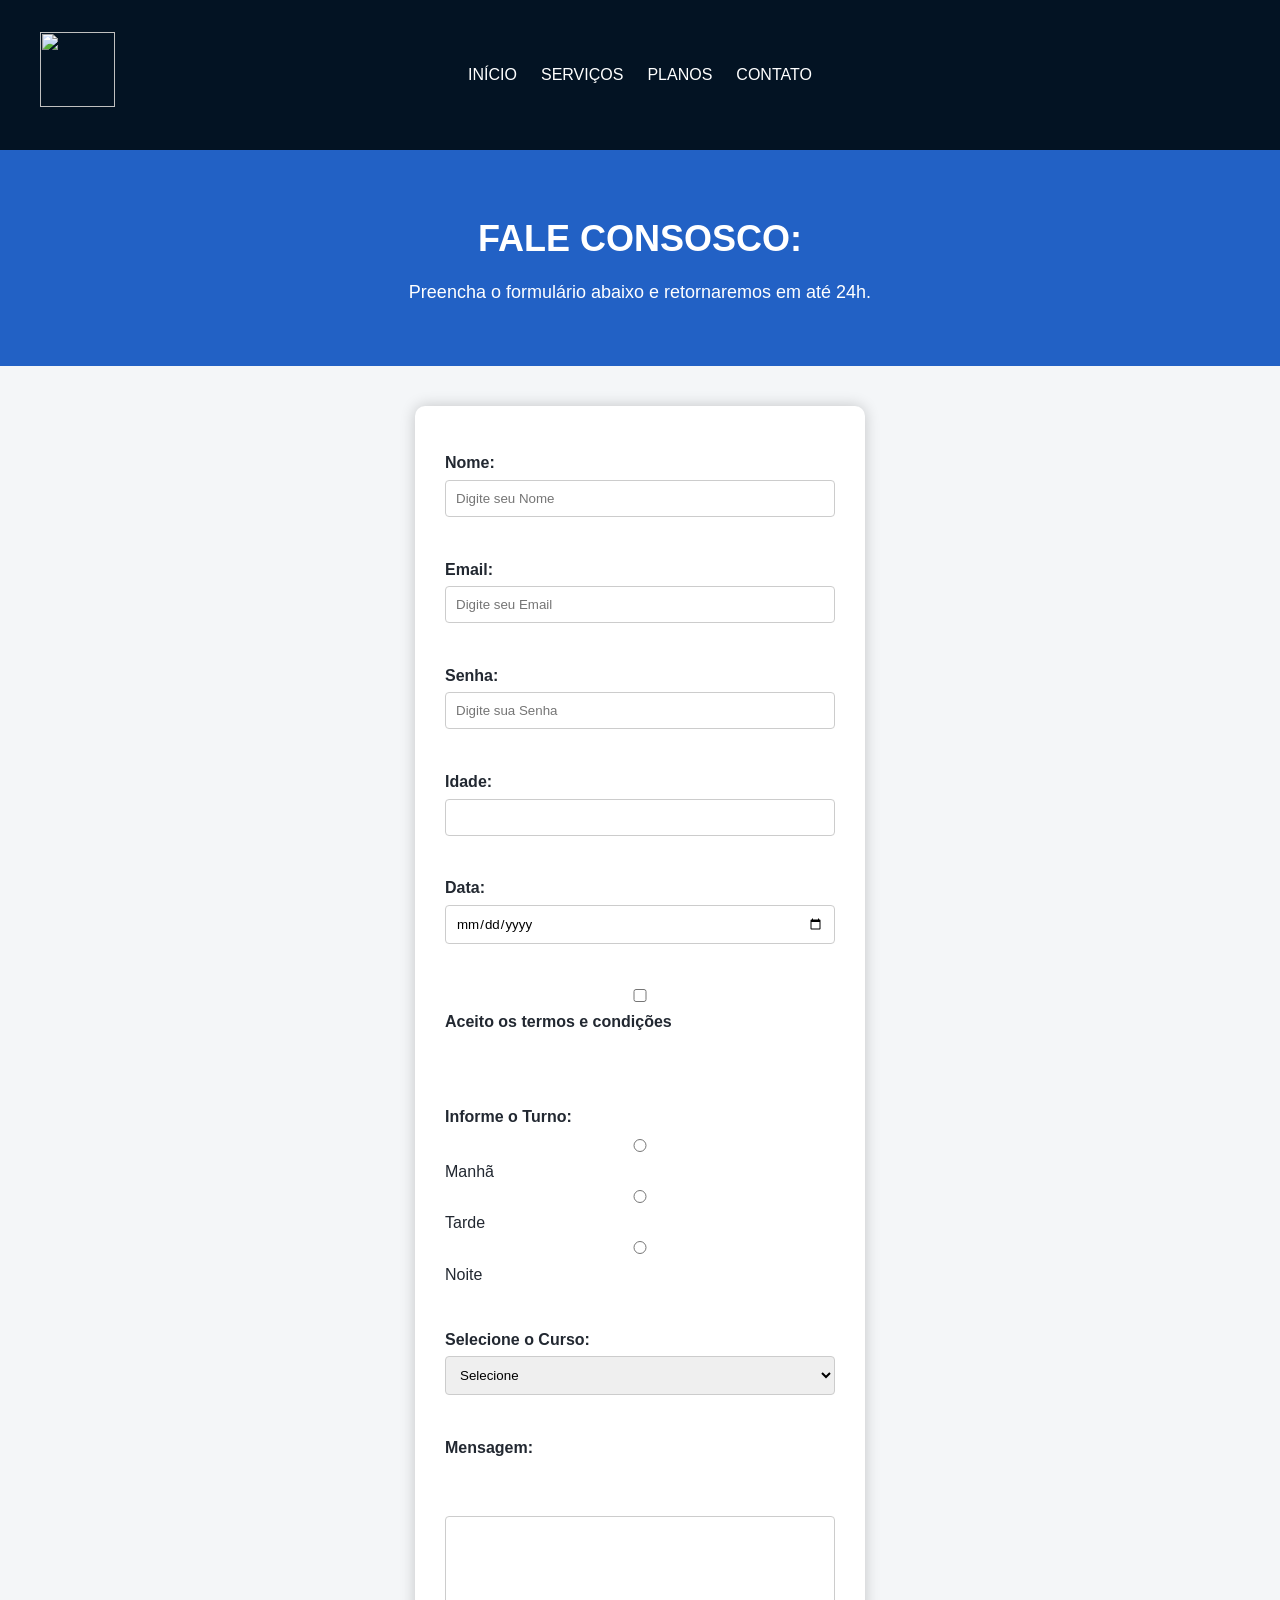
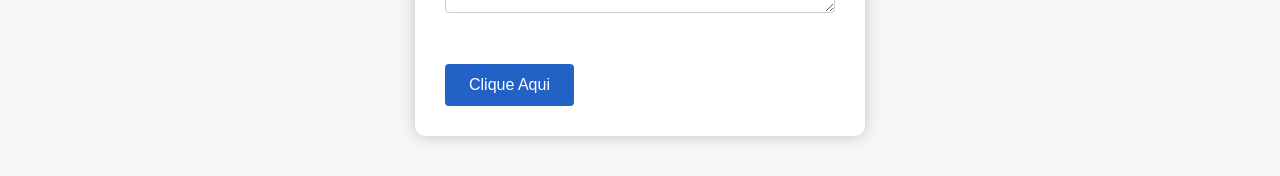
==== contato.html @ 23f10c2b "Add files via upload" ====
<!DOCTYPE html>
<html lang="pt-BR">
<head>
  <meta charset="UTF-8">
  <meta name="viewport" content="width=device-width, initial-scale=1.0">
  <title>TQDC Corporation | Contato</title>
  <link rel="stylesheet" href="style.css">
</head>
<body>

<header>
    <div class="logo">
        <img 
        src="assets/logo.svg" width="75" height="75">

    </div>

    <nav>
        <ul>
            <li><a href="index.html">INÍCIO</a></li>
            <li><a href="#servicos">SERVIÇOS</a></li>
            <li><a href="#planos">PLANOS</a></li>
            <li><a href="contato.html">CONTATO</a></li>
        </ul>
    </nav>
</header>

  <div class="hero">
    <h1>FALE CONSOSCO:</h1>
    <p>Preencha o formulário abaixo e retornaremos em até 24h.</p>
  </div>

  <main class="conteudo">

    
    <form method="get">

        <label for="nome">Nome:</label>
            <input type="text" id="nome" name="nome" placeholder="Digite seu Nome"><br><br>

        <label for="email">Email:</label>
            <input type="email" id="email" name="email" placeholder="Digite seu Email"><br><br>

        <label for="senha">Senha:</label>
            <input type="password" id="senha" name="senha" placeholder="Digite sua Senha" required><br><br>

        <label for="idade">Idade:</label>
            <input type="number" id="idade" name="idade" min="0" max="120"><br><br>

        <label for="data">Data:</label>
            <input type="date" id="data" name="data"><br><br>
            
        <label for="termos">
            <input type="checkbox" id="termos" name="termos">
            Aceito os termos e condições
            
        </label><br><br>

        <label for="turno" required>Informe o Turno:</label>
            <input type="radio" name="turno" value="matutino">Manhã</option>
            <input type="radio" name="turno" value="vespertino">Tarde</option>
            <input type="radio" name="turno" value="noturno">Noite</option><br><br>
        
        <label for="curso">Selecione o Curso:</label>
            <select id="curso" name="curso">
                <option value="selecionar">Selecione</option>
                <option value="python">Python</option>
                <option value="html">HTML</option>
                <option value="css">CSS</option>
                <option value="javascript">JavaScript</option>
            </select><br><br>

        <label for="mensagem">Mensagem:</label><br><br>
            <textarea id="mensagem" name="mensagem" rows="5" cols="50"></textarea><br><br>
        
        
        <!--Arquivo JavaScript-->
        <button type="button" onclick="mostrarMensagem()">Clique Aqui</button>
        
        <!--
        JavaScript Incorporado no HTML-->
        <script>
            function mostrarMensagem() {
                alert("Você clicou no botão direitinho!");
            }
        </script>
        
        </form>

    </form>
    

    </main>
---- style.css ----
/* =========================================================
   ARQUIVO: style.css
   Este é o CSS EXTERNO exigido no enunciado.
   Ele é "linkado" no <head> do HTML com:
   <link rel="stylesheet" href="style.css">
   ========================================================= */

/* -----------------------------------------------------------
   1. RESET BÁSICO
   Navegadores diferentes aplicam margens/paddings padrão
   diferentes. Zerando tudo, evitamos surpresas de layout.
----------------------------------------------------------- */
* {
  margin: 0;
  padding: 0;
  box-sizing: border-box; /* padding não aumenta a largura do elemento */
}

/* -----------------------------------------------------------
   2. ESTILO GERAL DA PÁGINA (tag body)
----------------------------------------------------------- */
body {
  font-family: Arial, Helvetica, sans-serif;
  color: #222831;
  background-color: #f4f6f8;
  line-height: 1.6; /* espaçamento entre linhas do texto */
}

/* -----------------------------------------------------------
   3. CABEÇALHO (header)
   Equivale ao antigo <div id="cabecalho"> das aulas passadas.
----------------------------------------------------------- */
header {
    display: grid;
    grid-template-columns: 1fr auto 1fr;
    align-items: center;

    width: 100%;
    min-height: 150px;

    padding: 0 40px;
    box-sizing: border-box;

    background-color: #031323;
}

header .logo {
  font-size: 24px;
  font-weight: bold;
}
.logo-text span {
    position: relative;
    left: 20px;
}
header .logo span {
  color: #2261C5; /* destaca parte do nome da empresa */
}

/* -----------------------------------------------------------
   4. MENU DE NAVEGAÇÃO (nav)
   Equivale ao antigo <div id="menu">.
----------------------------------------------------------- */
nav ul {
  list-style: none; /* remove as bolinhas da lista */
  display: flex;     /* coloca os itens do menu lado a lado */
}

/* espaço entre os itens do menu (mais compatível que "gap") */
nav li + li {
  margin-left: 24px;
}

nav a {
  color: #ffffff;
  text-decoration: none; /* remove o sublinhado do link */
  font-weight: 500;
}

nav a:hover {
  color: #2261C5; /* muda a cor quando o mouse passa por cima */
}

/* -----------------------------------------------------------
   5. SEÇÃO DE DESTAQUE (hero) - primeira coisa que o usuário vê
----------------------------------------------------------- */
.hero {
  background-color: #2261C5;
  color: #ffffff;
  text-align: center;
  padding: 60px 20px;
}

.hero h1 {
  font-size: 36px;
  margin-bottom: 10px;
}

.hero p {
  font-size: 18px;
}

/* -----------------------------------------------------------
   6. CONTEÚDO PRINCIPAL (main)
   Equivale ao antigo <div id="conteudo">.
----------------------------------------------------------- */
main {
  max-width: 1000px;
  margin: 0 auto;   /* centraliza o conteúdo na página */
  padding: 40px 20px;
}

/* título de cada seção dentro do main */
main h2 {
  color: #1B2A41;
  margin-bottom: 16px;
  border-left: 5px solid #2261C5; /* barrinha colorida do lado */
  padding-left: 10px;
}

section {
  margin-bottom: 50px;
}

/* -----------------------------------------------------------
   7. LISTA DE DIFERENCIAIS
----------------------------------------------------------- */
.diferenciais {
  padding-left: 20px;
}

.diferenciais li {
  margin-bottom: 8px;
}

/* -----------------------------------------------------------
   8. TABELA DE PLANOS
----------------------------------------------------------- */
table {
  width: 100%;
  border-collapse: collapse; /* junta as bordas das células */
  background-color: #ffffff;
}

th, td {
  border: 1px solid #cccccc;
  padding: 12px;
  text-align: left;
}

th {
  background-color: #1B2A41;
  color: #ffffff;
}

/* deixa a linha do plano "Premium" em destaque */
.plano-destaque {
  background-color: #e6fbfb;
  font-weight: bold;
}

/* -----------------------------------------------------------
   9. FORMULÁRIO DE CONTATO
----------------------------------------------------------- */
form {
  background-color: #ffffff;
  padding: 24px;
  border-radius: 8px;
  max-width: 500px;
}

form label {
  display: block;        /* cada label numa linha separada */
  margin-top: 14px;
  margin-bottom: 4px;
  font-weight: bold;
}

form input,
form textarea,
form select {
  width: 100%;
  padding: 10px;
  border: 1px solid #cccccc;
  border-radius: 4px;
  font-family: inherit; /* usa a mesma fonte do resto do site */
}

form button {
  margin-top: 18px;
  background-color: #2261C5;
  color: #ffffff;
  border: none;
  padding: 12px 24px;
  border-radius: 4px;
  cursor: pointer;
  font-size: 16px;
}

form button:hover {
  background-color: #2261C5;
}

/* -----------------------------------------------------------
   10. BOTÕES COM IMAGEM (WhatsApp / E-mail)
----------------------------------------------------------- */
.contato-rapido {
  display: flex;
  gap: 16px;
  flex-wrap: wrap;
}

.botao-imagem {
  display: flex;
  align-items: center;
  gap: 10px;
  background-color: #ffffff;
  border: 1px solid #cccccc;
  padding: 10px 18px;
  border-radius: 6px;
  text-decoration: none;
  color: #222831;
}

.botao-imagem:hover {
  background-color: #eeeeee;
}

/* -----------------------------------------------------------
   11. RODAPÉ (footer)
   Equivale ao antigo <div id="rodape">.
----------------------------------------------------------- */
footer {
  background-color: #1B2A41;
  color: #ffffff;
  text-align: center;
  padding: 20px;
  margin-top: 40px;
}



.conteudo {
    display: flex;
    justify-content: center; /* Centraliza horizontalmente */
    align-items: center;     /* Centraliza verticalmente (opcional) */
    min-height: 70vh;
}

form {
    width: 450px;
    background: #fff;
    padding: 30px;
    border-radius: 10px;
    box-shadow: 0 0 15px rgba(0,0,0,0.2);
}

.servicos-imagens {
    display: flex;
    justify-content: center; /* Centraliza as imagens */
    align-items: center;
    gap: 20px; /* Espaço entre as imagens */
    margin-top: 20px;
}

.servicos-imagens img {
    width: 300px;
    height: 200px;
    object-fit: cover; /* Mantém a proporção e corta o excesso */
    border-radius: 10px;
    box-shadow: 0 4px 8px rgba(0, 0, 0, 0.2);
    transition: transform 0.3s;
}

.servicos-imagens img:hover {
    transform: scale(1.05);
}
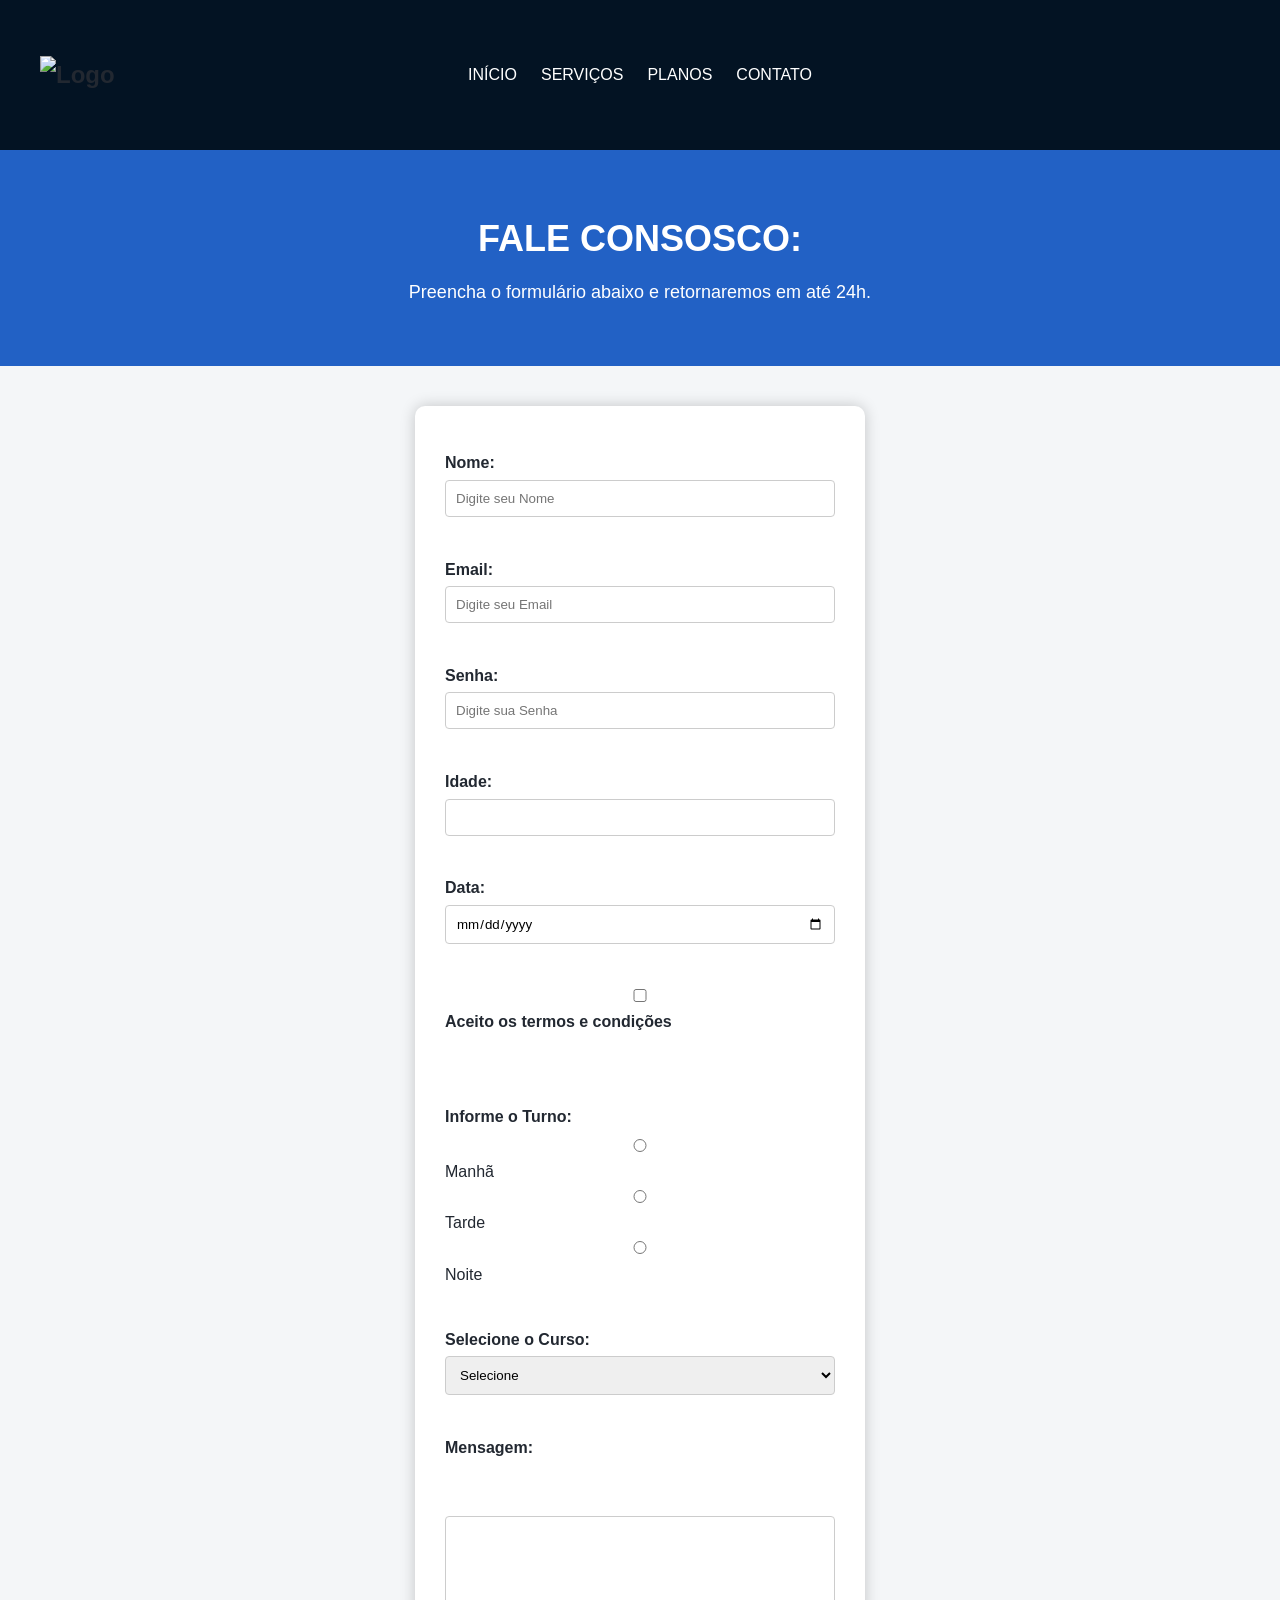
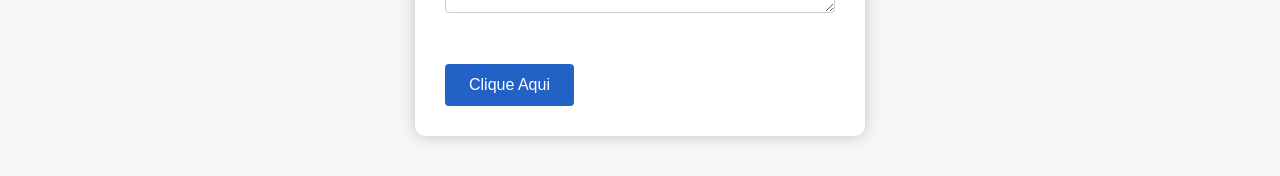
==== commit 72fed911: "Update contato.html" ====
--- a/contato.html
+++ b/contato.html
@@ -11,7 +11,7 @@
 <header>
     <div class="logo">
         <img 
-        src="assets/logo.svg" width="75" height="75">
+       src="https://raw.githubusercontent.com/ceuclides/Ava1/f612f93dd915fc0f28e274f7c893f2890cf16089/logo.svg" alt="Logo" width="75" height="75">
 
     </div>
 
@@ -90,4 +90,4 @@
     </form>
     
 
-    </main>+    </main>
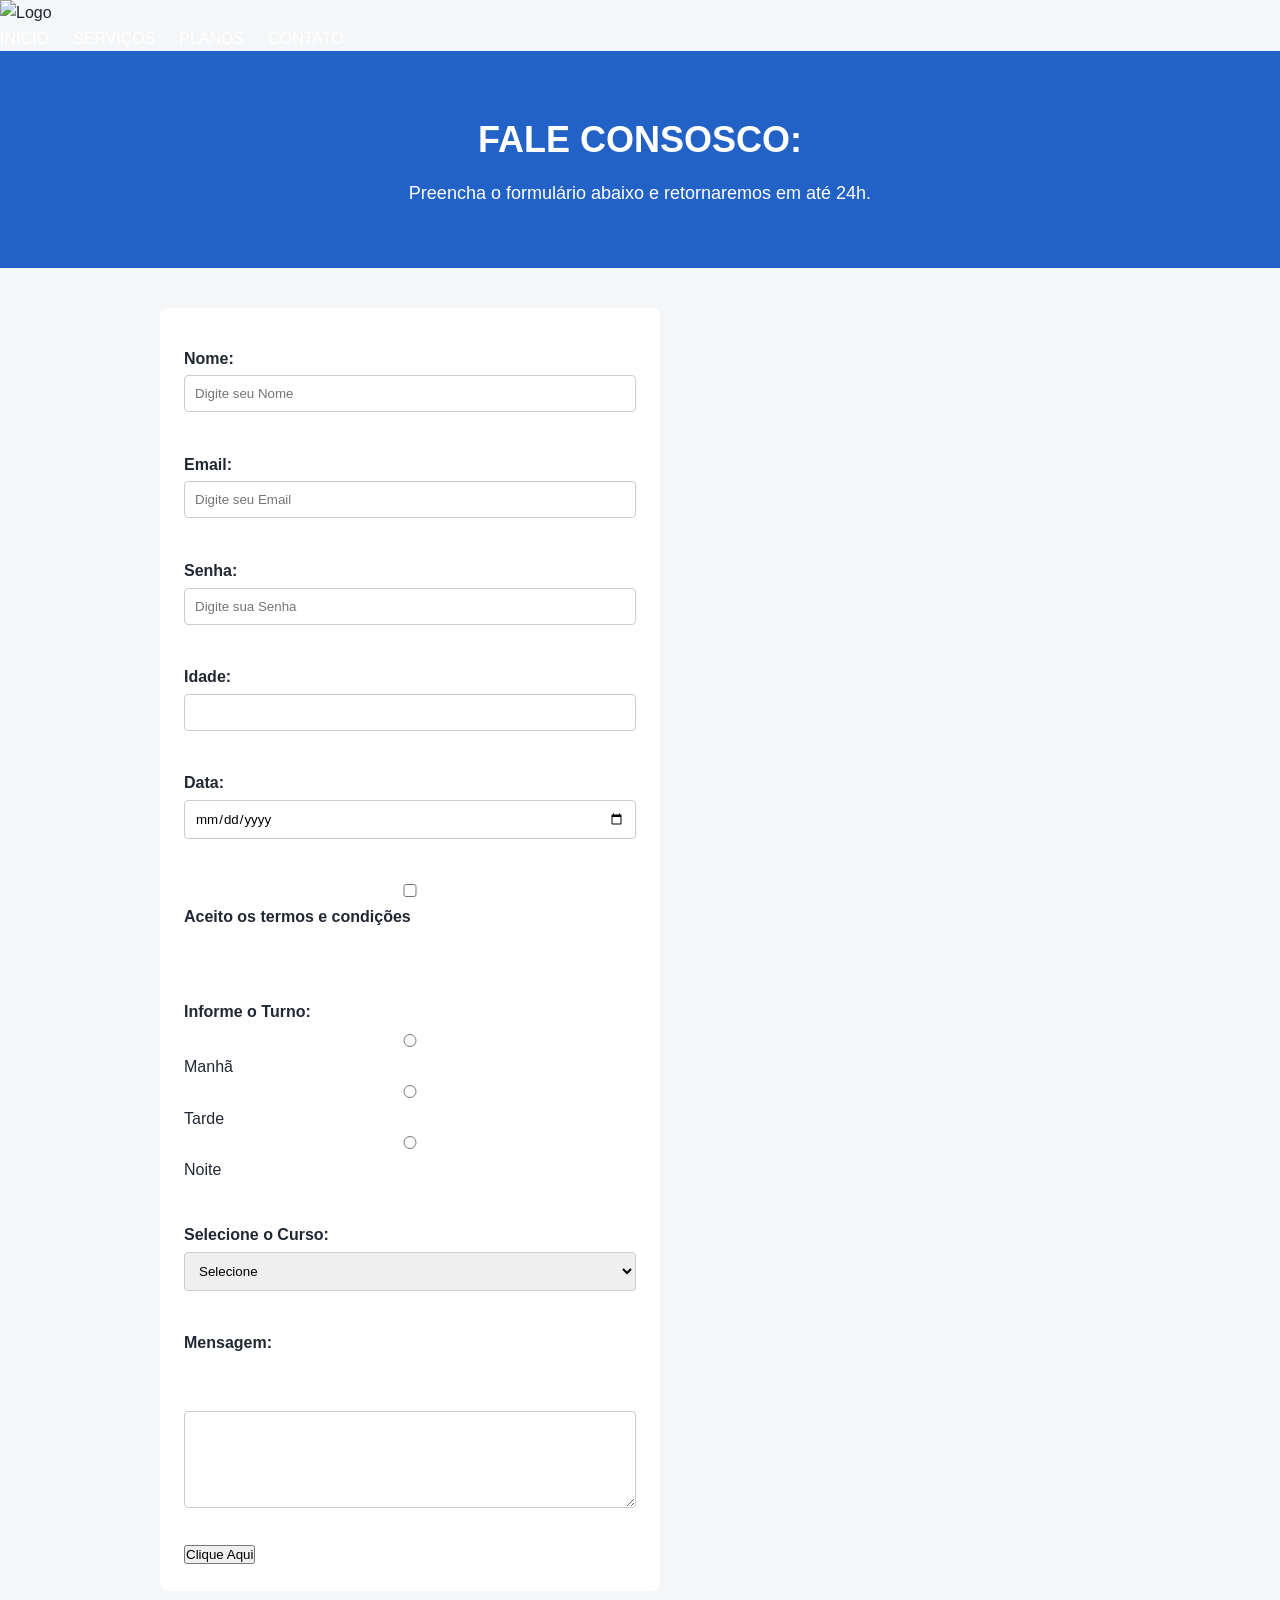
==== commit 0e81bd2b: "Update contato.html" ====
--- a/contato.html
+++ b/contato.html
@@ -8,10 +8,10 @@
 </head>
 <body>
 
-<header>
     <div class="logo">
         <img 
-       src="https://raw.githubusercontent.com/ceuclides/Ava1/f612f93dd915fc0f28e274f7c893f2890cf16089/logo.svg" alt="Logo" width="75" height="75">
+
+        src="https://raw.githubusercontent.com/ceuclides/Ava1/f612f93dd915fc0f28e274f7c893f2890cf16089/logo.svg" alt="Logo" width="75" height="75">
 
     </div>
 
--- a/style.css
+++ b/style.css
@@ -1,35 +1,18 @@
-/* =========================================================
-   ARQUIVO: style.css
-   Este é o CSS EXTERNO exigido no enunciado.
-   Ele é "linkado" no <head> do HTML com:
-   <link rel="stylesheet" href="style.css">
-   ========================================================= */
-
-/* -----------------------------------------------------------
-   1. RESET BÁSICO
-   Navegadores diferentes aplicam margens/paddings padrão
-   diferentes. Zerando tudo, evitamos surpresas de layout.
------------------------------------------------------------ */
+
 * {
   margin: 0;
   padding: 0;
-  box-sizing: border-box; /* padding não aumenta a largura do elemento */
-}
-
-/* -----------------------------------------------------------
-   2. ESTILO GERAL DA PÁGINA (tag body)
------------------------------------------------------------ */
+  box-sizing: border-box; 
+}
+
+
 body {
   font-family: Arial, Helvetica, sans-serif;
   color: #222831;
   background-color: #f4f6f8;
-  line-height: 1.6; /* espaçamento entre linhas do texto */
-}
-
-/* -----------------------------------------------------------
-   3. CABEÇALHO (header)
-   Equivale ao antigo <div id="cabecalho"> das aulas passadas.
------------------------------------------------------------ */
+  line-height: 1.6; 
+
+
 header {
     display: grid;
     grid-template-columns: 1fr auto 1fr;
@@ -53,36 +36,31 @@
     left: 20px;
 }
 header .logo span {
-  color: #2261C5; /* destaca parte do nome da empresa */
-}
-
-/* -----------------------------------------------------------
-   4. MENU DE NAVEGAÇÃO (nav)
-   Equivale ao antigo <div id="menu">.
------------------------------------------------------------ */
+  color: #2261C5; 
+}
+
+
 nav ul {
-  list-style: none; /* remove as bolinhas da lista */
-  display: flex;     /* coloca os itens do menu lado a lado */
-}
-
-/* espaço entre os itens do menu (mais compatível que "gap") */
+  list-style: none; 
+  display: flex;     
+}
+
+
 nav li + li {
   margin-left: 24px;
 }
 
 nav a {
   color: #ffffff;
-  text-decoration: none; /* remove o sublinhado do link */
+  text-decoration: none; 
   font-weight: 500;
 }
 
 nav a:hover {
-  color: #2261C5; /* muda a cor quando o mouse passa por cima */
-}
-
-/* -----------------------------------------------------------
-   5. SEÇÃO DE DESTAQUE (hero) - primeira coisa que o usuário vê
------------------------------------------------------------ */
+  color: #2261C5; 
+}
+
+
 .hero {
   background-color: #2261C5;
   color: #ffffff;
@@ -99,21 +77,18 @@
   font-size: 18px;
 }
 
-/* -----------------------------------------------------------
-   6. CONTEÚDO PRINCIPAL (main)
-   Equivale ao antigo <div id="conteudo">.
------------------------------------------------------------ */
+
 main {
   max-width: 1000px;
-  margin: 0 auto;   /* centraliza o conteúdo na página */
+  margin: 0 auto;  
   padding: 40px 20px;
 }
 
-/* título de cada seção dentro do main */
+
 main h2 {
   color: #1B2A41;
   margin-bottom: 16px;
-  border-left: 5px solid #2261C5; /* barrinha colorida do lado */
+  border-left: 5px solid #2261C5; 
   padding-left: 10px;
 }
 
@@ -121,9 +96,7 @@
   margin-bottom: 50px;
 }
 
-/* -----------------------------------------------------------
-   7. LISTA DE DIFERENCIAIS
------------------------------------------------------------ */
+
 .diferenciais {
   padding-left: 20px;
 }
@@ -132,12 +105,9 @@
   margin-bottom: 8px;
 }
 
-/* -----------------------------------------------------------
-   8. TABELA DE PLANOS
------------------------------------------------------------ */
 table {
   width: 100%;
-  border-collapse: collapse; /* junta as bordas das células */
+  border-collapse: collapse; /
   background-color: #ffffff;
 }
 
@@ -152,15 +122,12 @@
   color: #ffffff;
 }
 
-/* deixa a linha do plano "Premium" em destaque */
 .plano-destaque {
   background-color: #e6fbfb;
   font-weight: bold;
 }
 
-/* -----------------------------------------------------------
-   9. FORMULÁRIO DE CONTATO
------------------------------------------------------------ */
+
 form {
   background-color: #ffffff;
   padding: 24px;
@@ -169,7 +136,7 @@
 }
 
 form label {
-  display: block;        /* cada label numa linha separada */
+  display: block;        
   margin-top: 14px;
   margin-bottom: 4px;
   font-weight: bold;
@@ -182,8 +149,7 @@
   padding: 10px;
   border: 1px solid #cccccc;
   border-radius: 4px;
-  font-family: inherit; /* usa a mesma fonte do resto do site */
-}
+  font-family: inherit; 
 
 form button {
   margin-top: 18px;
@@ -200,9 +166,7 @@
   background-color: #2261C5;
 }
 
-/* -----------------------------------------------------------
-   10. BOTÕES COM IMAGEM (WhatsApp / E-mail)
------------------------------------------------------------ */
+
 .contato-rapido {
   display: flex;
   gap: 16px;
@@ -225,10 +189,7 @@
   background-color: #eeeeee;
 }
 
-/* -----------------------------------------------------------
-   11. RODAPÉ (footer)
-   Equivale ao antigo <div id="rodape">.
------------------------------------------------------------ */
+
 footer {
   background-color: #1B2A41;
   color: #ffffff;
@@ -241,8 +202,8 @@
 
 .conteudo {
     display: flex;
-    justify-content: center; /* Centraliza horizontalmente */
-    align-items: center;     /* Centraliza verticalmente (opcional) */
+    justify-content: center; 
+    align-items: center;     
     min-height: 70vh;
 }
 
@@ -256,16 +217,16 @@
 
 .servicos-imagens {
     display: flex;
-    justify-content: center; /* Centraliza as imagens */
+    justify-content: center; 
     align-items: center;
-    gap: 20px; /* Espaço entre as imagens */
+    gap: 20px; 
     margin-top: 20px;
 }
 
 .servicos-imagens img {
     width: 300px;
     height: 200px;
-    object-fit: cover; /* Mantém a proporção e corta o excesso */
+    object-fit: cover; 
     border-radius: 10px;
     box-shadow: 0 4px 8px rgba(0, 0, 0, 0.2);
     transition: transform 0.3s;
@@ -273,4 +234,4 @@
 
 .servicos-imagens img:hover {
     transform: scale(1.05);
-}+}
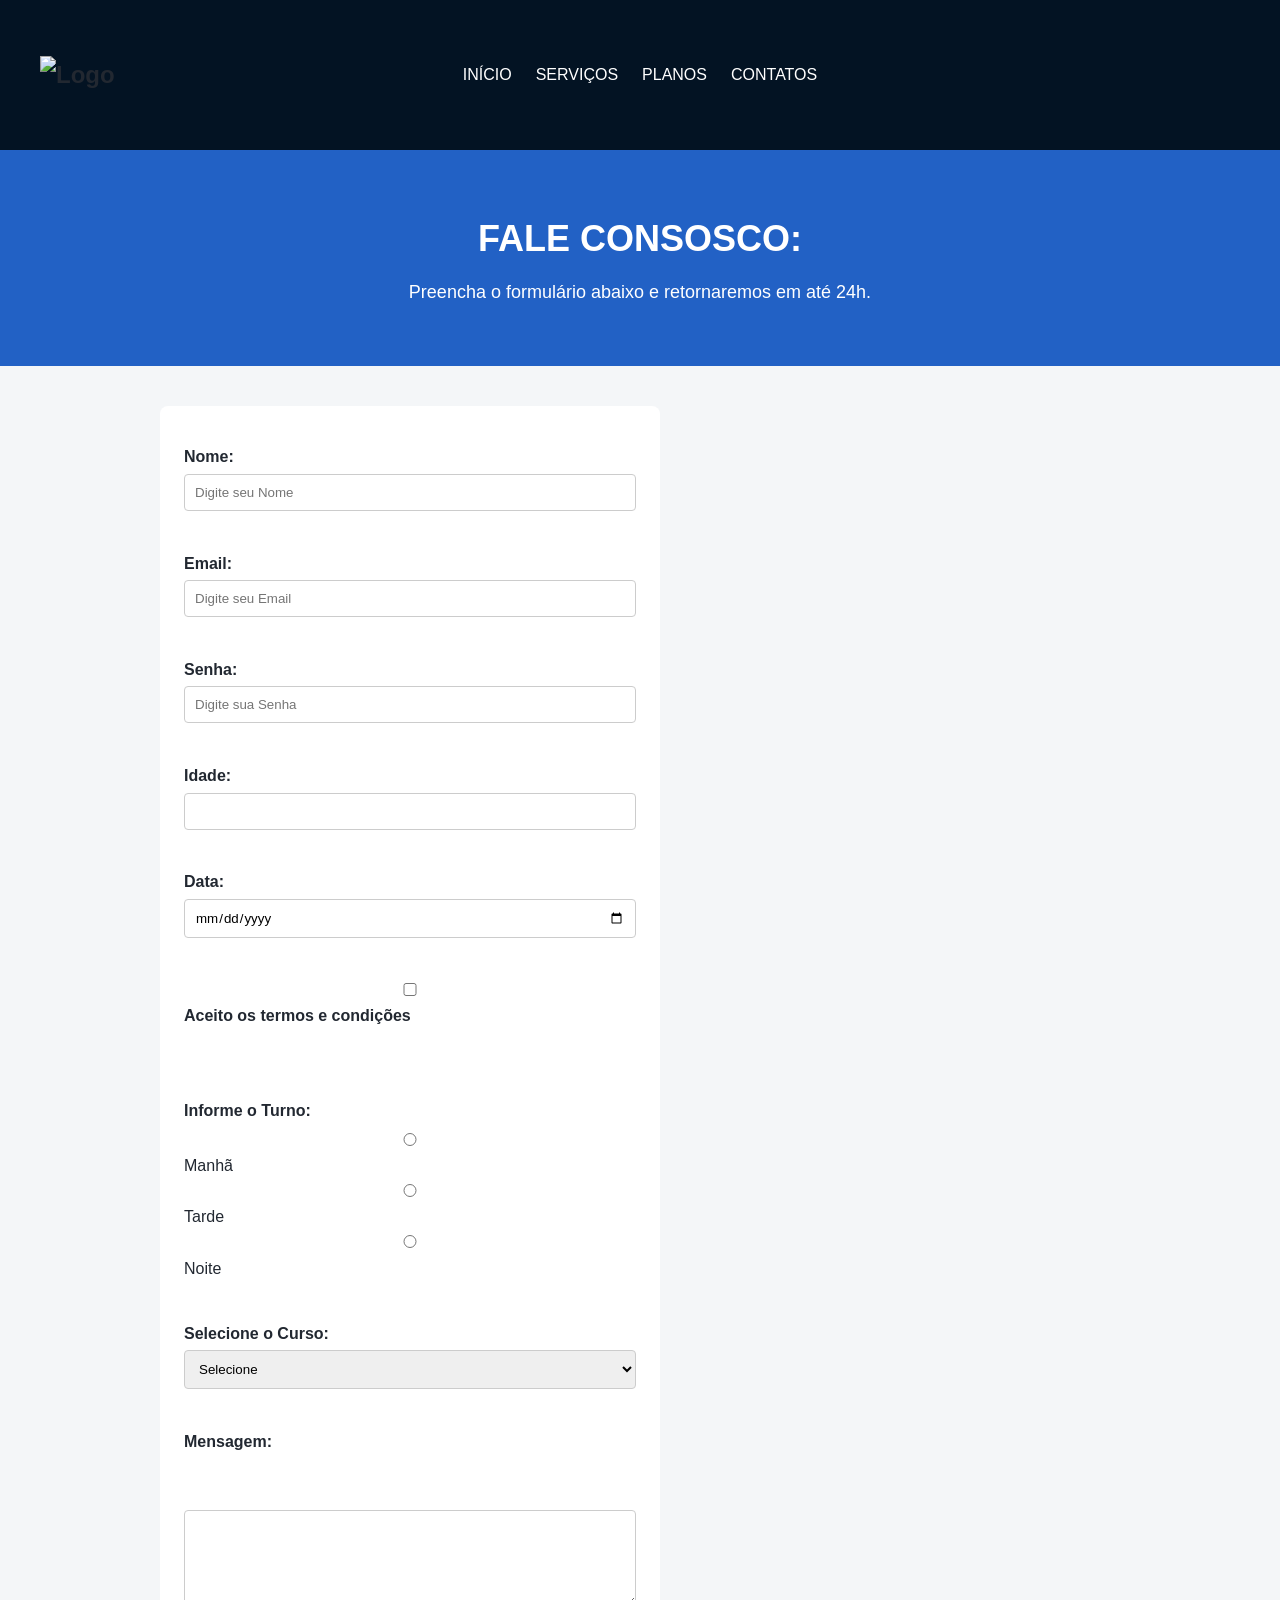
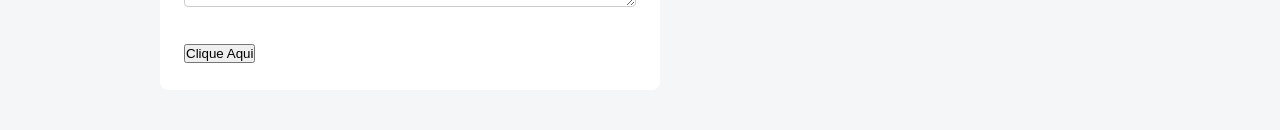
==== commit 5ea2b418: "Update contato.html" ====
--- a/contato.html
+++ b/contato.html
@@ -7,7 +7,7 @@
   <link rel="stylesheet" href="style.css">
 </head>
 <body>
-
+<header>
     <div class="logo">
         <img 
 
@@ -20,7 +20,7 @@
             <li><a href="index.html">INÍCIO</a></li>
             <li><a href="#servicos">SERVIÇOS</a></li>
             <li><a href="#planos">PLANOS</a></li>
-            <li><a href="contato.html">CONTATO</a></li>
+            <li><a href="contato.html">CONTATOS</a></li>
         </ul>
     </nav>
 </header>
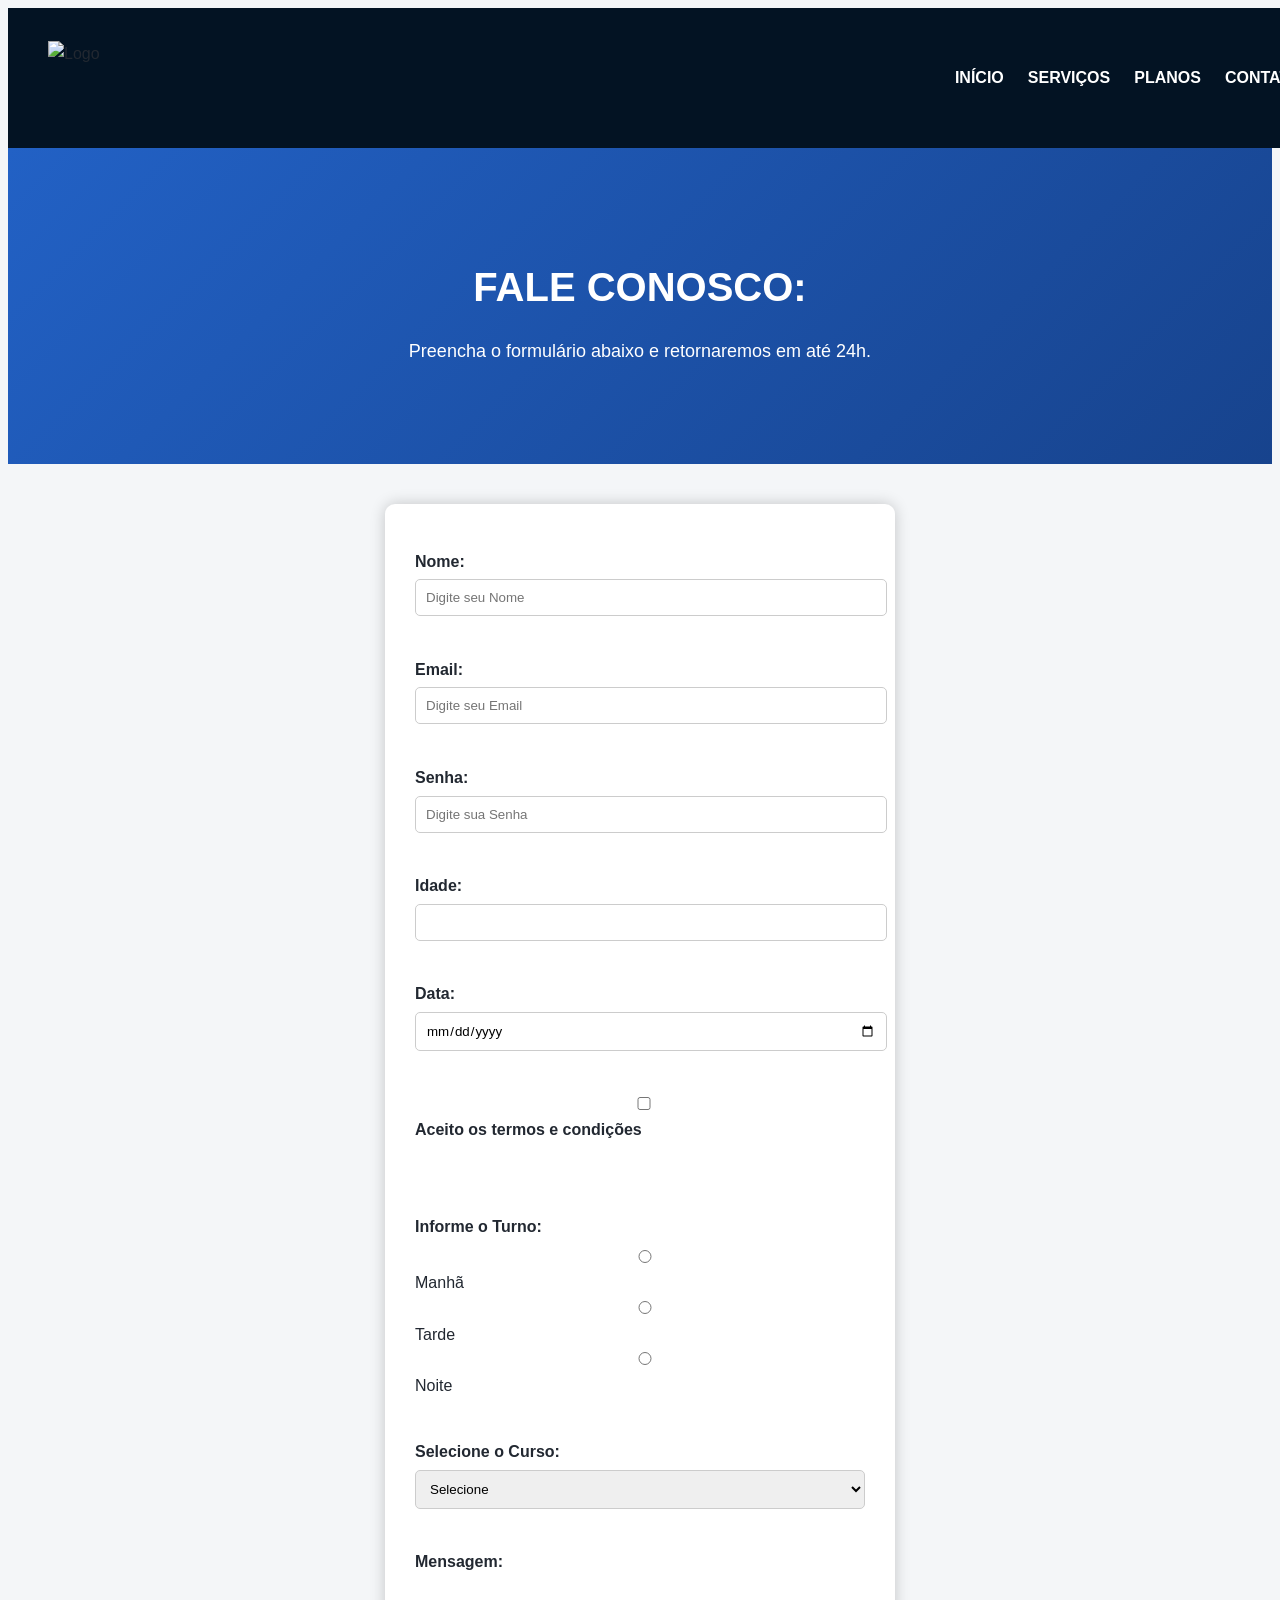
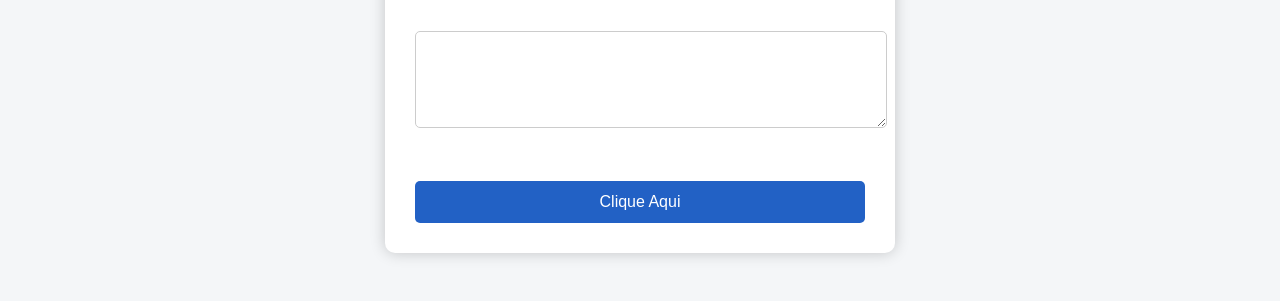
==== commit 93315be1: "Update contato.html cxonsolo" ====
--- a/contato.html
+++ b/contato.html
@@ -26,7 +26,7 @@
 </header>
 
   <div class="hero">
-    <h1>FALE CONSOSCO:</h1>
+    <h1>FALE CONOSCO:</h1>
     <p>Preencha o formulário abaixo e retornaremos em até 24h.</p>
   </div>
 
--- a/style.css
+++ b/style.css
@@ -1,237 +1,283 @@
+```css
+/* ===========================
+   RESET
+=========================== */
 
 * {
-  margin: 0;
-  padding: 0;
-  box-sizing: border-box; 
-}
-
+    margin: 0;
+    padding: 0;
+    box-sizing: border-box;
+}
+
+/* ===========================
+   BODY
+=========================== */
 
 body {
-  font-family: Arial, Helvetica, sans-serif;
-  color: #222831;
-  background-color: #f4f6f8;
-  line-height: 1.6; 
-
+    font-family: Arial, Helvetica, sans-serif;
+    background-color: #f4f6f8;
+    color: #222831;
+    line-height: 1.6;
+}
+
+/* ===========================
+   HEADER
+=========================== */
 
 header {
     display: grid;
-    grid-template-columns: 1fr auto 1fr;
+    grid-template-columns: auto 1fr;
     align-items: center;
-
-    width: 100%;
-    min-height: 150px;
-
-    padding: 0 40px;
-    box-sizing: border-box;
-
+    gap: 40px;
+    width: 100%;
+    min-height: 100px;
+    padding: 20px 40px;
     background-color: #031323;
 }
 
-header .logo {
-  font-size: 24px;
-  font-weight: bold;
-}
-.logo-text span {
-    position: relative;
-    left: 20px;
-}
-header .logo span {
-  color: #2261C5; 
-}
-
+.logo img {
+    display: block;
+}
+
+/* ===========================
+   MENU
+=========================== */
+
+nav {
+    justify-self: end;
+}
 
 nav ul {
-  list-style: none; 
-  display: flex;     
-}
-
-
-nav li + li {
-  margin-left: 24px;
+    display: flex;
+    list-style: none;
+    gap: 24px;
 }
 
 nav a {
-  color: #ffffff;
-  text-decoration: none; 
-  font-weight: 500;
+    text-decoration: none;
+    color: white;
+    font-weight: bold;
+    transition: color 0.3s;
 }
 
 nav a:hover {
-  color: #2261C5; 
-}
-
+    color: #2261C5;
+}
+
+/* ===========================
+   HERO
+=========================== */
 
 .hero {
-  background-color: #2261C5;
-  color: #ffffff;
-  text-align: center;
-  padding: 60px 20px;
+    background: linear-gradient(135deg, #2261C5, #17438d);
+    color: white;
+    text-align: center;
+    padding: 80px 20px;
 }
 
 .hero h1 {
-  font-size: 36px;
-  margin-bottom: 10px;
+    font-size: 40px;
+    margin-bottom: 15px;
 }
 
 .hero p {
-  font-size: 18px;
-}
-
+    font-size: 18px;
+}
+
+/* ===========================
+   MAIN
+=========================== */
 
 main {
-  max-width: 1000px;
-  margin: 0 auto;  
-  padding: 40px 20px;
-}
-
-
-main h2 {
-  color: #1B2A41;
-  margin-bottom: 16px;
-  border-left: 5px solid #2261C5; 
-  padding-left: 10px;
+    max-width: 1100px;
+    margin: auto;
+    padding: 40px 20px;
 }
 
 section {
-  margin-bottom: 50px;
-}
-
+    margin-bottom: 60px;
+}
+
+section h2 {
+    color: #1B2A41;
+    border-left: 5px solid #2261C5;
+    padding-left: 10px;
+    margin-bottom: 18px;
+}
+
+/* ===========================
+   SOBRE
+=========================== */
+
+#sobre p {
+    text-align: justify;
+}
+
+/* ===========================
+   DIFERENCIAIS
+=========================== */
 
 .diferenciais {
-  padding-left: 20px;
+    padding-left: 25px;
 }
 
 .diferenciais li {
-  margin-bottom: 8px;
-}
+    margin-bottom: 10px;
+}
+
+/* ===========================
+   SERVIÇOS
+=========================== */
+
+.servicos-imagens {
+    display: flex;
+    justify-content: center;
+    gap: 25px;
+    margin-top: 30px;
+}
+
+.servicos-imagens img {
+    width: 320px;
+    height: 220px;
+    object-fit: cover;
+    border-radius: 12px;
+    box-shadow: 0 5px 15px rgba(0,0,0,.2);
+    transition: transform .3s, box-shadow .3s;
+}
+
+.servicos-imagens img:hover {
+    transform: scale(1.05);
+    box-shadow: 0 8px 20px rgba(0,0,0,.3);
+}
+
+/* ===========================
+   TABELA
+=========================== */
 
 table {
-  width: 100%;
-  border-collapse: collapse; /
-  background-color: #ffffff;
-}
-
-th, td {
-  border: 1px solid #cccccc;
-  padding: 12px;
-  text-align: left;
+    width: 100%;
+    border-collapse: collapse;
+    background: white;
+}
+
+th,
+td {
+    border: 1px solid #ccc;
+    padding: 15px;
+    text-align: left;
 }
 
 th {
-  background-color: #1B2A41;
-  color: #ffffff;
+    background-color: #1B2A41;
+    color: white;
 }
 
 .plano-destaque {
-  background-color: #e6fbfb;
-  font-weight: bold;
-}
-
+    background-color: #e8f7ff;
+    font-weight: bold;
+}
+
+/* ===========================
+   FORMULÁRIO
+=========================== */
+
+.conteudo {
+    display: flex;
+    justify-content: center;
+    align-items: center;
+    min-height: 70vh;
+}
 
 form {
-  background-color: #ffffff;
-  padding: 24px;
-  border-radius: 8px;
-  max-width: 500px;
+    width: 450px;
+    background: white;
+    padding: 30px;
+    border-radius: 10px;
+    box-shadow: 0 0 15px rgba(0,0,0,.2);
 }
 
 form label {
-  display: block;        
-  margin-top: 14px;
-  margin-bottom: 4px;
-  font-weight: bold;
+    display: block;
+    margin-top: 15px;
+    margin-bottom: 5px;
+    font-weight: bold;
 }
 
 form input,
 form textarea,
 form select {
-  width: 100%;
-  padding: 10px;
-  border: 1px solid #cccccc;
-  border-radius: 4px;
-  font-family: inherit; 
+    width: 100%;
+    padding: 10px;
+    border: 1px solid #ccc;
+    border-radius: 5px;
+    font-family: inherit;
+}
+
+form textarea {
+    resize: vertical;
+}
 
 form button {
-  margin-top: 18px;
-  background-color: #2261C5;
-  color: #ffffff;
-  border: none;
-  padding: 12px 24px;
-  border-radius: 4px;
-  cursor: pointer;
-  font-size: 16px;
+    width: 100%;
+    margin-top: 20px;
+    padding: 12px;
+    background-color: #2261C5;
+    color: white;
+    border: none;
+    border-radius: 5px;
+    font-size: 16px;
+    cursor: pointer;
+    transition: .3s;
 }
 
 form button:hover {
-  background-color: #2261C5;
-}
-
+    background-color: #184d9e;
+}
+
+/* ===========================
+   CONTATO RÁPIDO
+=========================== */
 
 .contato-rapido {
-  display: flex;
-  gap: 16px;
-  flex-wrap: wrap;
+    display: flex;
+    gap: 15px;
 }
 
 .botao-imagem {
-  display: flex;
-  align-items: center;
-  gap: 10px;
-  background-color: #ffffff;
-  border: 1px solid #cccccc;
-  padding: 10px 18px;
-  border-radius: 6px;
-  text-decoration: none;
-  color: #222831;
+    display: flex;
+    align-items: center;
+    gap: 10px;
+    padding: 12px 20px;
+    text-decoration: none;
+    color: #222831;
+    background: white;
+    border: 1px solid #ccc;
+    border-radius: 8px;
+    transition: .3s;
 }
 
 .botao-imagem:hover {
-  background-color: #eeeeee;
-}
-
+    background-color: #eeeeee;
+}
+
+/* ===========================
+   FOOTER
+=========================== */
 
 footer {
-  background-color: #1B2A41;
-  color: #ffffff;
-  text-align: center;
-  padding: 20px;
-  margin-top: 40px;
-}
-
-
-
-.conteudo {
-    display: flex;
-    justify-content: center; 
-    align-items: center;     
-    min-height: 70vh;
-}
-
-form {
-    width: 450px;
-    background: #fff;
-    padding: 30px;
-    border-radius: 10px;
-    box-shadow: 0 0 15px rgba(0,0,0,0.2);
-}
-
-.servicos-imagens {
-    display: flex;
-    justify-content: center; 
-    align-items: center;
-    gap: 20px; 
-    margin-top: 20px;
-}
-
-.servicos-imagens img {
-    width: 300px;
-    height: 200px;
-    object-fit: cover; 
-    border-radius: 10px;
-    box-shadow: 0 4px 8px rgba(0, 0, 0, 0.2);
-    transition: transform 0.3s;
-}
-
-.servicos-imagens img:hover {
-    transform: scale(1.05);
-}
+    background-color: #1B2A41;
+    color: white;
+    text-align: center;
+    padding: 20px;
+    margin-top: 40px;
+}
+
+footer a {
+    color: #3f87fc;
+    text-decoration: none;
+}
+
+footer a:hover {
+    text-decoration: underline;
+}
+```
